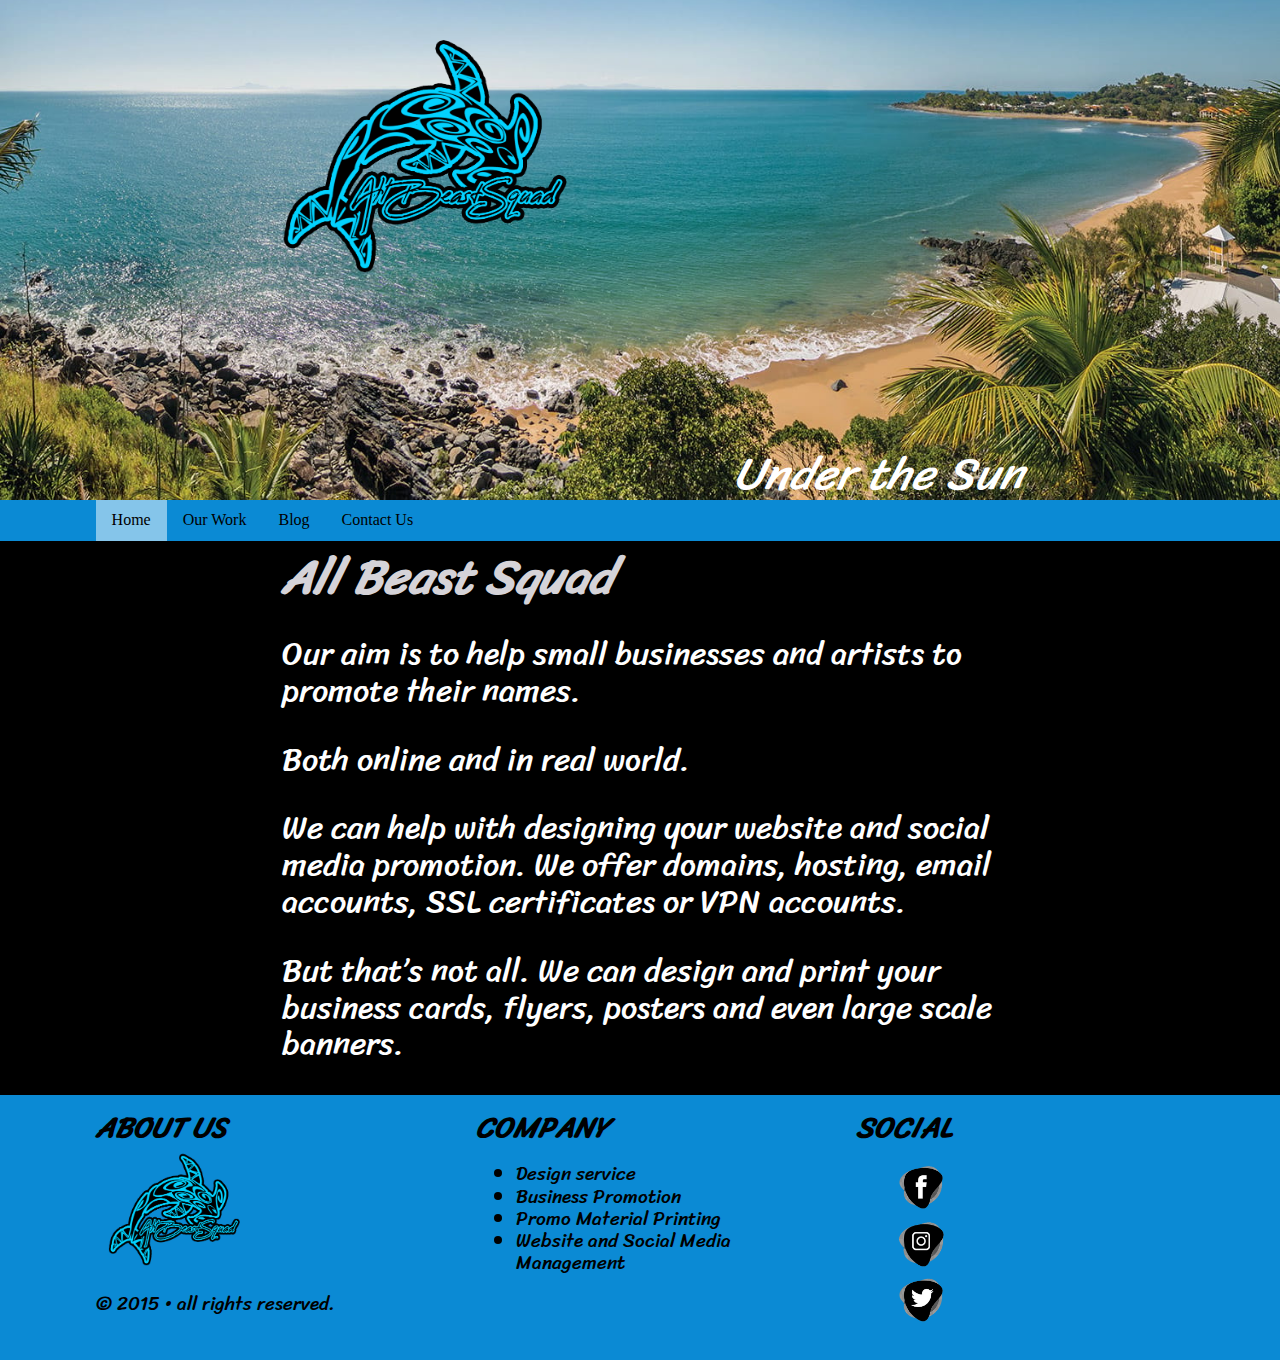
==== index.html @ 117ceddc "initial website files" ====
<!DOCTYPE html>
<html lang="en">
<head>
    <!-- Required meta tags -->
    <meta charset="UTF-8">
    <meta http-equiv="X-UA-Compatible" content="IE=edge">
    <meta name="viewport" content="width=device-width, initial-scale=1.0">
    <meta name="description" content="Business Promotion Under the Sun">
    <meta name="keywords" content="website, advertising, promotion, small business">
    <meta name="author" content="All Beast Squad"> 
    <title>Home | All Beast Squad</title>
    <link rel="icon" type="image/png" href="img/fav.png" />
    <link rel="stylesheet" href="css/styles.css">
    <link rel="preconnect" href="https://fonts.googleapis.com">
    <link rel="preconnect" href="https://fonts.gstatic.com" crossorigin>
    <link href="https://fonts.googleapis.com/css2?family=Permanent+Marker&family=Sriracha&display=swap" rel="stylesheet">
</head>
<body>
    <header>
        <div class="header-img">
            <div class="logo">
                <a href="/"><img src="img/Logo.png" alt="AllBeastSquad" height="250px" width="350px"></a>
            </div>
            <div>
                <h1>Under the Sun</h1>
            </div>
        </div>
    </header>

    <nav class="clearfix">
        <div class="row limited">
        <button id="hamburgerBtn">&#9776;</button>
        <ul id="primaryNav">
            <li class="active"><a href="index.html">Home</a></li>
            <li><a href="ourWork.html">Our Work</a></li>
			<li><a href="https://allbeastsquad.wordpress.com/">Blog</a></li>
            <li><a href="conatct.html">Contact Us</a></li>
        </ul>
            </div> <!-- end row -->
    </nav>

    <main>
        <div>
            <h1>All Beast Squad</h1>
            <p>Our aim is to help small businesses and artists to promote their names.</p>
            <p>Both online and in real world.</p>
            <p>We can help with designing your website and social media promotion. We offer domains, hosting, email accounts, SSL certificates or VPN accounts.</p>
            <p>But that’s not all. We can design and print your business cards, flyers, posters and even large scale banners.</p>
        </div>
    </main>

    <footer class="clearfix">
        <div class="row limited">
            <section class="column small-12 medium-6 large-4">
                <h2>About Us</h2>
                <img src="img/Logo.png" alt="AllBeastSquad" height="120px">
                <p>&copy; 2015 &bull; all rights reserved.</p>
            </section>
            <section class="column small-12 medium-6 large-4">
                <h2>Company</h2>
                <ul>
                    <li>Design service</li>
                    <li>Business Promotion</li> 
                    <li>Promo Material Printing</li>
                    <li>Website and Social Media Management</li>
                </ul>
            </section>
            <section class="column small-12 medium-6 large-4">
                <h2>Social</h2>
                <ul class="social">
                    <li><a href="https://www.facebook.com/AllBeastSquad/"><img src="/img/fb.png" alt="Facebook" height="50px" /></a></li>
                    <li><a href="https://www.instagram.com/allbeastsquad/"><img src="/img/ig.png" alt="instagram" height="50px" /></a></li> 
                    <li><a href="https://twitter.com/AllBeastSquad"><img src="/img/tw.png" alt="twitter" height="50px" /></a></li>
                </ul>
            </section>
            
</div> <!-- end row -->
    </footer>
    <script src="js/menuToggle.js"></script> 
</body>
</html>
---- css/styles.css ----
/*! normalize.css v8.0.1 | MIT License | github.com/necolas/normalize.css */
/* Document
   ========================================================================== */
/**
 * 1. Correct the line height in all browsers.
 * 2. Prevent adjustments of font size after orientation changes in iOS.
 */
html {
  line-height: 1.15;
  /* 1 */
  -webkit-text-size-adjust: 100%;
  /* 2 */ }

/* Sections
   ========================================================================== */
/**
 * Remove the margin in all browsers.
 */
body {
  margin: 0; }

/**
 * Render the `main` element consistently in IE.
 */
main {
  display: block; }

/**
 * Correct the font size and margin on `h1` elements within `section` and
 * `article` contexts in Chrome, Firefox, and Safari.
 */
h1 {
  font-size: 2em;
  margin: 0.67em 0; }

/* Grouping content
   ========================================================================== */
/**
 * 1. Add the correct box sizing in Firefox.
 * 2. Show the overflow in Edge and IE.
 */
hr {
  box-sizing: content-box;
  /* 1 */
  height: 0;
  /* 1 */
  overflow: visible;
  /* 2 */ }

/**
 * 1. Correct the inheritance and scaling of font size in all browsers.
 * 2. Correct the odd `em` font sizing in all browsers.
 */
pre {
  font-family: monospace, monospace;
  /* 1 */
  font-size: 1em;
  /* 2 */ }

/* Text-level semantics
   ========================================================================== */
/**
 * Remove the gray background on active links in IE 10.
 */
a {
  background-color: transparent; }

/**
 * 1. Remove the bottom border in Chrome 57-
 * 2. Add the correct text decoration in Chrome, Edge, IE, Opera, and Safari.
 */
abbr[title] {
  border-bottom: none;
  /* 1 */
  text-decoration: underline;
  /* 2 */
  text-decoration: underline dotted;
  /* 2 */ }

/**
 * Add the correct font weight in Chrome, Edge, and Safari.
 */
b,
strong {
  font-weight: bolder; }

/**
 * 1. Correct the inheritance and scaling of font size in all browsers.
 * 2. Correct the odd `em` font sizing in all browsers.
 */
code,
kbd,
samp {
  font-family: monospace, monospace;
  /* 1 */
  font-size: 1em;
  /* 2 */ }

/**
 * Add the correct font size in all browsers.
 */
small {
  font-size: 80%; }

/**
 * Prevent `sub` and `sup` elements from affecting the line height in
 * all browsers.
 */
sub,
sup {
  font-size: 75%;
  line-height: 0;
  position: relative;
  vertical-align: baseline; }

sub {
  bottom: -0.25em; }

sup {
  top: -0.5em; }

/* Embedded content
   ========================================================================== */
/**
 * Remove the border on images inside links in IE 10.
 */
img {
  border-style: none; }

/* Forms
   ========================================================================== */
/**
 * 1. Change the font styles in all browsers.
 * 2. Remove the margin in Firefox and Safari.
 */
button,
input,
optgroup,
select,
textarea {
  font-family: inherit;
  /* 1 */
  font-size: 100%;
  /* 1 */
  line-height: 1.15;
  /* 1 */
  margin: 0;
  /* 2 */ }

/**
 * Show the overflow in IE.
 * 1. Show the overflow in Edge.
 */
button,
input {
  /* 1 */
  overflow: visible; }

/**
 * Remove the inheritance of text transform in Edge, Firefox, and IE.
 * 1. Remove the inheritance of text transform in Firefox.
 */
button,
select {
  /* 1 */
  text-transform: none; }

/**
 * Correct the inability to style clickable types in iOS and Safari.
 */
button,
[type="button"],
[type="reset"],
[type="submit"] {
  -webkit-appearance: button; }

/**
 * Remove the inner border and padding in Firefox.
 */
button::-moz-focus-inner,
[type="button"]::-moz-focus-inner,
[type="reset"]::-moz-focus-inner,
[type="submit"]::-moz-focus-inner {
  border-style: none;
  padding: 0; }

/**
 * Restore the focus styles unset by the previous rule.
 */
button:-moz-focusring,
[type="button"]:-moz-focusring,
[type="reset"]:-moz-focusring,
[type="submit"]:-moz-focusring {
  outline: 1px dotted ButtonText; }

/**
 * Correct the padding in Firefox.
 */
fieldset {
  padding: 0.35em 0.75em 0.625em; }

/**
 * 1. Correct the text wrapping in Edge and IE.
 * 2. Correct the color inheritance from `fieldset` elements in IE.
 * 3. Remove the padding so developers are not caught out when they zero out
 *    `fieldset` elements in all browsers.
 */
legend {
  box-sizing: border-box;
  /* 1 */
  color: inherit;
  /* 2 */
  display: table;
  /* 1 */
  max-width: 100%;
  /* 1 */
  padding: 0;
  /* 3 */
  white-space: normal;
  /* 1 */ }

/**
 * Add the correct vertical alignment in Chrome, Firefox, and Opera.
 */
progress {
  vertical-align: baseline; }

/**
 * Remove the default vertical scrollbar in IE 10+.
 */
textarea {
  overflow: auto; }

/**
 * 1. Add the correct box sizing in IE 10.
 * 2. Remove the padding in IE 10.
 */
[type="checkbox"],
[type="radio"] {
  box-sizing: border-box;
  /* 1 */
  padding: 0;
  /* 2 */ }

/**
 * Correct the cursor style of increment and decrement buttons in Chrome.
 */
[type="number"]::-webkit-inner-spin-button,
[type="number"]::-webkit-outer-spin-button {
  height: auto; }

/**
 * 1. Correct the odd appearance in Chrome and Safari.
 * 2. Correct the outline style in Safari.
 */
[type="search"] {
  -webkit-appearance: textfield;
  /* 1 */
  outline-offset: -2px;
  /* 2 */ }

/**
 * Remove the inner padding in Chrome and Safari on macOS.
 */
[type="search"]::-webkit-search-decoration {
  -webkit-appearance: none; }

/**
 * 1. Correct the inability to style clickable types in iOS and Safari.
 * 2. Change font properties to `inherit` in Safari.
 */
::-webkit-file-upload-button {
  -webkit-appearance: button;
  /* 1 */
  font: inherit;
  /* 2 */ }

/* Interactive
   ========================================================================== */
/*
 * Add the correct display in Edge, IE 10+, and Firefox.
 */
details {
  display: block; }

/*
 * Add the correct display in all browsers.
 */
summary {
  display: list-item; }

/* Misc
   ========================================================================== */
/**
 * Add the correct display in IE 10+.
 */
template {
  display: none; }

/**
 * Add the correct display in IE 10.
 */
[hidden] {
  display: none; }

html {
  -webkit-text-size-adjust: 100%;
  -ms-text-size-adjust: 100%; }

* {
  -moz-box-sizing: border-box;
  -webkit-box-sizing: border-box;
  box-sizing: border-box; }

body {
  font-family: 'Permanent Marker', cursive;
  font-family: 'Sriracha', cursive;
  font-size: 16px;
  font-weight: 300;
  background-color: #000000; }

/* GRID */
.row {
  clear: both; }

.limited {
  max-width: 1140px;
  margin: auto; }

.column {
  float: left;
  padding: 0 2vw;
  margin: 0 0 .75rem 0; }

.small-12 {
  width: 100%; }

.small-6 {
  width: 50%; }

/* header rules */
header {
  background-color: #0b8ad4; }

/*header img {
    height: auto;
    max-width: 100%;
    vertical-align: middle;
    float: left; 
    height: 85px;
    padding-right: 10px; 
}*/
.header-img {
  background-image: url("../img/header4.jpg");
  background-position: bottom;
  background-repeat: no-repeat;
  position: relative;
  background-size: cover;
  height: 300px;
  padding-left: 5%; }

header div {
  text-align: center; }

header h1, header h2 {
  margin: 0;
  color: #fff;
  font-weight: 300;
  font-style: italic;
  text-align: right;
  position: absolute;
  bottom: 0;
  right: 2%; }

header h1 {
  padding: .5rem 0 0 0;
  font-size: 1.95rem; }

header h2 {
  padding: .2rem 0 0 0;
  font-size: 1.05rem; }

.logo {
  object-fit: contain;
  position: absolute;
  top: 30px; }

/* navigation rules */
button#hamburgerBtn {
  background: none;
  border: none;
  color: black;
  font-size: 2.4rem;
  cursor: pointer;
  padding: 0 30px 0 2vw;
  float: right; }

nav {
  background-color: #0b8ad4;
  font-family: 'Permanent Marker', cursive; }

nav ul {
  margin: 0;
  padding: 0; }

nav li {
  list-style-type: none; }

nav a {
  display: block;
  padding: .8rem 0;
  color: black;
  text-align: center;
  text-decoration: none; }

nav li.active {
  background-color: rgba(255, 255, 255, 0.5); }

nav a:hover {
  background-color: rgba(0, 0, 0, 0.2); }

nav ul.open {
  display: block; }

nav ul {
  display: none; }

main img {
  width: 100%;
  height: auto; }

main {
  padding: 50px; }
  main h1, main h3 {
    color: #d5d3d8;
    font-style: italic;
    margin: .5rem 0 .1rem 0; }
  main h1 {
    font-size: 3rem; }
  main h3 {
    font-size: 1.2rem; }
  main p {
    font-size: 2rem;
    color: #ffffff; }

.labeled {
  position: relative; }

.labeled h6, .labeled p {
  position: absolute;
  background-color: rgba(255, 255, 255, 0.7);
  margin: 0;
  width: 100%;
  padding: .3rem 1rem; }

.labeled h6 {
  top: 0;
  font-size: 2rem;
  font-weight: 300; }

.labeled p {
  bottom: 0;
  font-weight: 700;
  color: #b00; }

footer {
  background-color: #0b8ad4;
  font-size: 1.2rem; }

footer h2 {
  font-style: italic;
  text-transform: uppercase;
  margin: 1rem 0 .3rem 0; }

.social {
  list-style-type: none;
  margin-right: 0;
  padding-right: 0; }

.clearfix:after {
  content: "";
  display: table;
  clear: both; }

@media only screen and (min-width: 768px) {
  header h1 {
    font-size: 2.85rem; }

  header h2 {
    font-size: 1.5rem; }

  .medium-6 {
    width: 50%; }

  .medium-4 {
    width: 33.3333%; }

  nav button {
    display: none; }

  nav ul {
    display: block; }

  nav li {
    width: 25%;
    float: left; }

  header h1, header h2 {
    bottom: 0px;
    right: 5%; }

  .header-img {
    height: 500px;
    padding-left: 10%; } }
/* end of media query */
@media only screen and (min-width: 1140px) {
  .large-3 {
    width: 25%; }

  .large-4 {
    width: 33.3333%; }

  nav ul {
    margin-left: 2vw; }

  nav li {
    width: auto; }

  nav a {
    padding: .7rem 1rem; }

  header h1, header h2 {
    bottom: 0px;
    right: 20%; }

  main {
    margin: 0 20% 0 20%;
    padding: 0 2% 0 2%; }

  .header-img {
    height: 500px;
    padding-left: 20%; } }
/* end of media query */
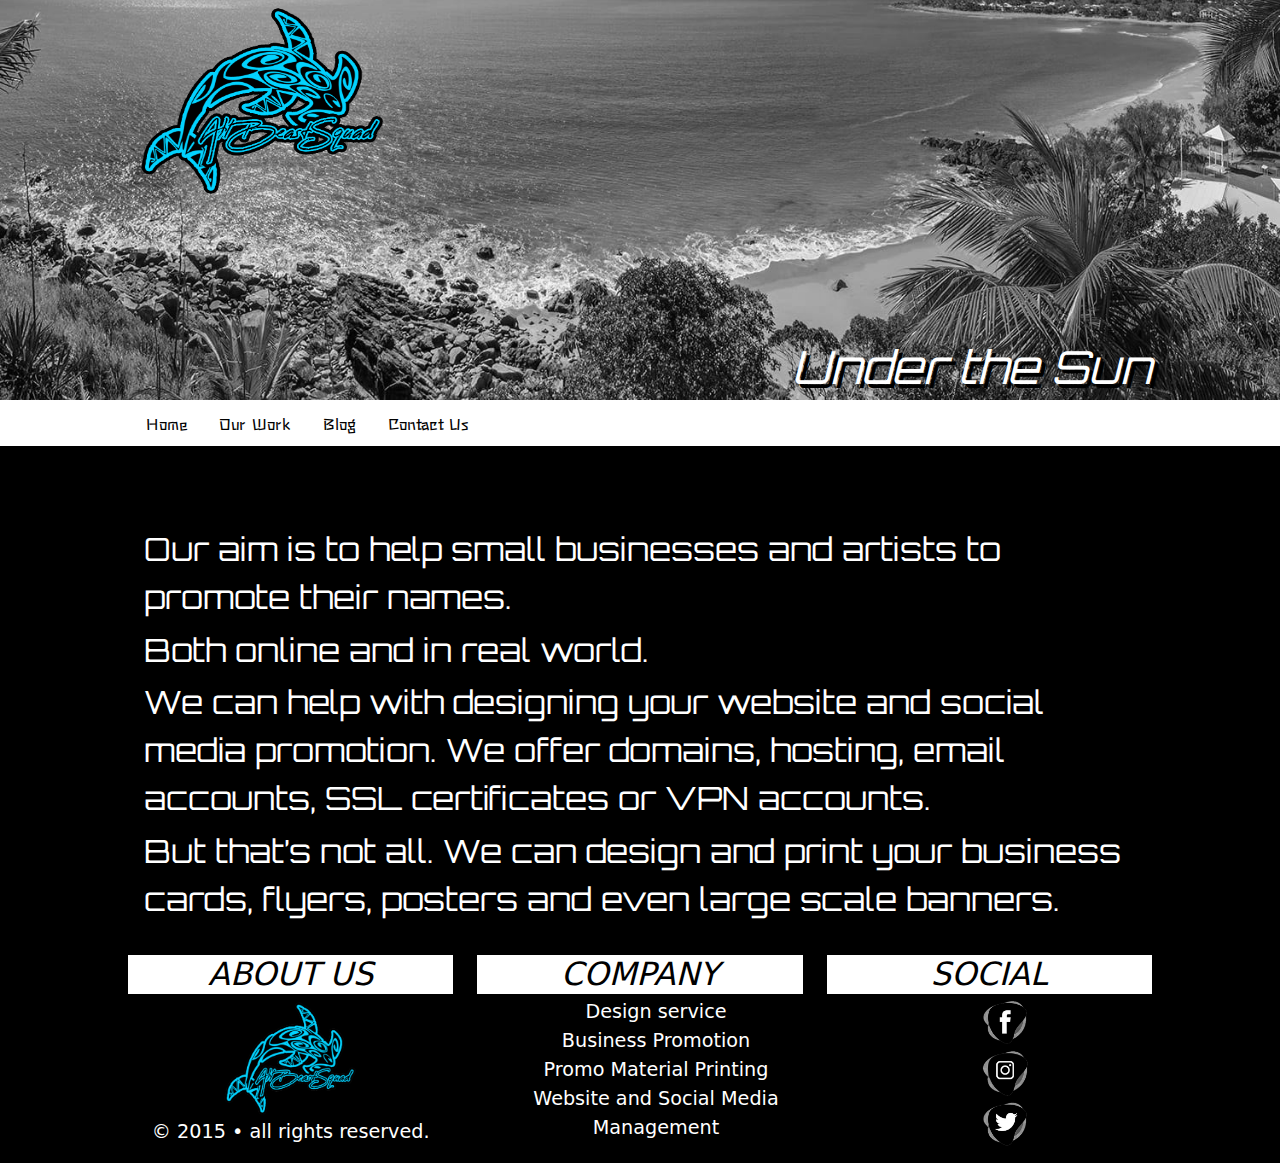
==== commit 8b6596f4: "new version of the website" ====
--- a/index.html
+++ b/index.html
@@ -1,42 +1,48 @@
 <!DOCTYPE html>
 <html lang="en">
+
 <head>
     <!-- Required meta tags -->
     <meta charset="UTF-8">
     <meta http-equiv="X-UA-Compatible" content="IE=edge">
     <meta name="viewport" content="width=device-width, initial-scale=1.0">
     <meta name="description" content="Business Promotion Under the Sun">
-    <meta name="keywords" content="website, advertising, promotion, small business">
-    <meta name="author" content="All Beast Squad"> 
+    <meta name="keywords" content="............">
+    <meta name="author" content="All Beast Squad">
     <title>Home | All Beast Squad</title>
     <link rel="icon" type="image/png" href="img/fav.png" />
     <link rel="stylesheet" href="css/styles.css">
+    <link rel="stylesheet" href="css/bootstrap.css">
     <link rel="preconnect" href="https://fonts.googleapis.com">
     <link rel="preconnect" href="https://fonts.gstatic.com" crossorigin>
-    <link href="https://fonts.googleapis.com/css2?family=Permanent+Marker&family=Sriracha&display=swap" rel="stylesheet">
+    <link
+        href="https://fonts.googleapis.com/css2?family=Bangers&family=Orbitron&family=Permanent+Marker&family=Stick&display=swap"
+        rel="stylesheet">
 </head>
+
 <body>
     <header>
-        <div class="header-img">
-            <div class="logo">
-                <a href="/"><img src="img/Logo.png" alt="AllBeastSquad" height="250px" width="350px"></a>
+        <div class="header-img container-fluid">
+            <div class="row">
+                <a href="/"><img src="img/Logo.png" alt="AllBeastSquad" class="logo" /></a>
             </div>
             <div>
-                <h1>Under the Sun</h1>
+                <h1 class="sun">Under the Sun</h1>
             </div>
         </div>
     </header>
 
+    <!-- NAVIGATION BAR-->
     <nav class="clearfix">
         <div class="row limited">
-        <button id="hamburgerBtn">&#9776;</button>
-        <ul id="primaryNav">
-            <li class="active"><a href="index.html">Home</a></li>
-            <li><a href="ourWork.html">Our Work</a></li>
-			<li><a href="https://allbeastsquad.wordpress.com/">Blog</a></li>
-            <li><a href="conatct.html">Contact Us</a></li>
-        </ul>
-            </div> <!-- end row -->
+            <button id="hamburgerBtn">&#9776;</button>
+            <ul id="primaryNav">
+                <li class="active"><a href="index.html">Home</a></li>
+                <li><a href="ourWork.html">Our Work</a></li>
+                <li><a href="https://allbeastsquad.wordpress.com/">Blog</a></li>
+                <li><a href="contact.html">Contact Us</a></li>
+            </ul>
+        </div> <!-- end row -->
     </nav>
 
     <main>
@@ -44,38 +50,46 @@
             <h1>All Beast Squad</h1>
             <p>Our aim is to help small businesses and artists to promote their names.</p>
             <p>Both online and in real world.</p>
-            <p>We can help with designing your website and social media promotion. We offer domains, hosting, email accounts, SSL certificates or VPN accounts.</p>
-            <p>But that’s not all. We can design and print your business cards, flyers, posters and even large scale banners.</p>
+            <p>We can help with designing your website and social media promotion. We offer domains, hosting, email
+                accounts, SSL certificates or VPN accounts.</p>
+            <p>But that’s not all. We can design and print your business cards, flyers, posters and even large scale
+                banners.</p>
         </div>
     </main>
 
+    <!-- FOOTER -->
     <footer class="clearfix">
         <div class="row limited">
-            <section class="column small-12 medium-6 large-4">
+            <section class="col-sm-12 col-md-6 col-lg-4">
                 <h2>About Us</h2>
-                <img src="img/Logo.png" alt="AllBeastSquad" height="120px">
+                <img src="img/Logo.png" alt="AllBeastSquad" height="120px" class="zoom">
                 <p>&copy; 2015 &bull; all rights reserved.</p>
             </section>
-            <section class="column small-12 medium-6 large-4">
+            <section class="col-sm-12 col-md-6 col-lg-4">
                 <h2>Company</h2>
-                <ul>
+                <ul class="company">
                     <li>Design service</li>
-                    <li>Business Promotion</li> 
+                    <li>Business Promotion</li>
                     <li>Promo Material Printing</li>
                     <li>Website and Social Media Management</li>
                 </ul>
             </section>
-            <section class="column small-12 medium-6 large-4">
+            <section class="col-sm-12 col-md-6 col-lg-4 mx-auto">
                 <h2>Social</h2>
                 <ul class="social">
-                    <li><a href="https://www.facebook.com/AllBeastSquad/"><img src="/img/fb.png" alt="Facebook" height="50px" /></a></li>
-                    <li><a href="https://www.instagram.com/allbeastsquad/"><img src="/img/ig.png" alt="instagram" height="50px" /></a></li> 
-                    <li><a href="https://twitter.com/AllBeastSquad"><img src="/img/tw.png" alt="twitter" height="50px" /></a></li>
+                    <li><a href="https://www.facebook.com/AllBeastSquad/"><img src="/img/fb.png" alt="Facebook"
+                                height="50px" /></a></li>
+                    <li><a href="https://www.instagram.com/allbeastsquad/"><img src="/img/ig.png" alt="instagram"
+                                height="50px" /></a></li>
+                    <li><a href="https://twitter.com/AllBeastSquad"><img src="/img/tw.png" alt="twitter"
+                                height="50px" /></a></li>
                 </ul>
             </section>
-            
-</div> <!-- end row -->
+
+        </div> <!-- end row -->
     </footer>
-    <script src="js/menuToggle.js"></script> 
+    <script src="js/menuToggle.js"></script>
+    <script src="js/bootstrap.js"></script>
 </body>
+
 </html>--- a/css/styles.css
+++ b/css/styles.css
@@ -313,56 +313,33 @@
   box-sizing: border-box; }
 
 body {
+  font-family: 'Bangers', cursive;
+  font-family: 'Orbitron', sans-serif;
   font-family: 'Permanent Marker', cursive;
-  font-family: 'Sriracha', cursive;
+  font-family: 'Stick', sans-serif;
   font-size: 16px;
   font-weight: 300;
-  background-color: #000000; }
-
-/* GRID */
-.row {
-  clear: both; }
-
-.limited {
-  max-width: 1140px;
-  margin: auto; }
-
-.column {
-  float: left;
-  padding: 0 2vw;
-  margin: 0 0 .75rem 0; }
-
-.small-12 {
-  width: 100%; }
-
-.small-6 {
-  width: 50%; }
-
-/* header rules */
-header {
-  background-color: #0b8ad4; }
-
-/*header img {
-    height: auto;
-    max-width: 100%;
-    vertical-align: middle;
-    float: left; 
-    height: 85px;
-    padding-right: 10px; 
-}*/
+  background-color: #000000 !important; }
+
+/***** HEADER RULES *****/
 .header-img {
-  background-image: url("../img/header4.jpg");
+  background-image: url("../img/header4BW.jpg");
   background-position: bottom;
   background-repeat: no-repeat;
   position: relative;
   background-size: cover;
-  height: 300px;
-  padding-left: 5%; }
-
-header div {
-  text-align: center; }
-
-header h1, header h2 {
+  height: 250px; }
+
+.logo {
+  height: 125px;
+  width: 175px;
+  margin: 0 5%; }
+
+.sun {
+  text-shadow: 4px 4px #000000; }
+
+header h1,
+header h2 {
   margin: 0;
   color: #fff;
   font-weight: 300;
@@ -370,22 +347,10 @@
   text-align: right;
   position: absolute;
   bottom: 0;
-  right: 2%; }
-
-header h1 {
-  padding: .5rem 0 0 0;
-  font-size: 1.95rem; }
-
-header h2 {
-  padding: .2rem 0 0 0;
-  font-size: 1.05rem; }
-
-.logo {
-  object-fit: contain;
-  position: absolute;
-  top: 30px; }
-
-/* navigation rules */
+  right: 5%;
+  font-family: 'Orbitron', sans-serif; }
+
+/***** NAVIGATION *****/
 button#hamburgerBtn {
   background: none;
   border: none;
@@ -396,8 +361,8 @@
   float: right; }
 
 nav {
-  background-color: #0b8ad4;
-  font-family: 'Permanent Marker', cursive; }
+  background-color: #ffffff;
+  font-family: 'Stick', cursive; }
 
 nav ul {
   margin: 0;
@@ -425,14 +390,12 @@
 nav ul {
   display: none; }
 
-main img {
-  width: 100%;
-  height: auto; }
-
+/***** MAIN SECTION *****/
 main {
-  padding: 50px; }
-  main h1, main h3 {
-    color: #d5d3d8;
+  padding: 30px; }
+  main h1,
+  main h3 {
+    color: #000000;
     font-style: italic;
     margin: .5rem 0 .1rem 0; }
   main h1 {
@@ -441,60 +404,39 @@
     font-size: 1.2rem; }
   main p {
     font-size: 2rem;
-    color: #ffffff; }
-
-.labeled {
-  position: relative; }
-
-.labeled h6, .labeled p {
-  position: absolute;
-  background-color: rgba(255, 255, 255, 0.7);
-  margin: 0;
-  width: 100%;
-  padding: .3rem 1rem; }
-
-.labeled h6 {
-  top: 0;
-  font-size: 2rem;
-  font-weight: 300; }
-
-.labeled p {
-  bottom: 0;
-  font-weight: 700;
-  color: #b00; }
-
-footer {
-  background-color: #0b8ad4;
-  font-size: 1.2rem; }
-
+    margin: 0 0 .3rem 0;
+    color: #ffffff;
+    font-family: 'Orbitron', sans-serif; }
+
+/***** FOOTER *****/
 footer h2 {
   font-style: italic;
   text-transform: uppercase;
-  margin: 1rem 0 .3rem 0; }
+  margin: 1rem 0 .3rem 0;
+  background-color: #ffffff;
+  color: #000000; }
+
+footer {
+  font-size: 1.2rem;
+  text-align: center;
+  color: #ffffff;
+  margin: 0 5%; }
 
 .social {
-  list-style-type: none;
   margin-right: 0;
-  padding-right: 0; }
-
-.clearfix:after {
-  content: "";
-  display: table;
-  clear: both; }
+  padding-right: 0;
+  list-style-type: none; }
+
+.zoom {
+  transition: transform .2s; }
+
+.zoom:hover {
+  transform: scale(1.5); }
+
+.company {
+  list-style-type: none; }
 
 @media only screen and (min-width: 768px) {
-  header h1 {
-    font-size: 2.85rem; }
-
-  header h2 {
-    font-size: 1.5rem; }
-
-  .medium-6 {
-    width: 50%; }
-
-  .medium-4 {
-    width: 33.3333%; }
-
   nav button {
     display: none; }
 
@@ -505,23 +447,38 @@
     width: 25%;
     float: left; }
 
-  header h1, header h2 {
+  header h1,
+  header h2 {
     bottom: 0px;
     right: 5%; }
 
   .header-img {
-    height: 500px;
-    padding-left: 10%; } }
+    height: 400px; }
+
+  .logo {
+    height: 200px;
+    width: 250px;
+    margin: 0 5%; }
+
+  header h1 {
+    font-size: 2.85rem; }
+
+  header h2 {
+    font-size: 1.5rem; }
+
+  /***** FOOTER *****/
+  .social {
+    margin: auto; }
+
+  footer {
+    margin: 0; } }
 /* end of media query */
 @media only screen and (min-width: 1140px) {
-  .large-3 {
-    width: 25%; }
-
-  .large-4 {
-    width: 33.3333%; }
+  .logo {
+    margin-left: 10%; }
 
   nav ul {
-    margin-left: 2vw; }
+    margin-left: 10%; }
 
   nav li {
     width: auto; }
@@ -529,15 +486,19 @@
   nav a {
     padding: .7rem 1rem; }
 
-  header h1, header h2 {
-    bottom: 0px;
-    right: 20%; }
+  header h1,
+  header h2 {
+    bottom: 5px;
+    right: 10%; }
 
   main {
-    margin: 0 20% 0 20%;
-    padding: 0 2% 0 2%; }
-
-  .header-img {
-    height: 500px;
-    padding-left: 20%; } }
+    margin: 0 10% 0 10%;
+    padding: .7rem 1rem; }
+
+  /***** FOOTER *****/
+  footer {
+    margin: 0 5%;
+    padding: 0 5% 0 5%; } }
 /* end of media query */
+
+/*# sourceMappingURL=styles.css.map */
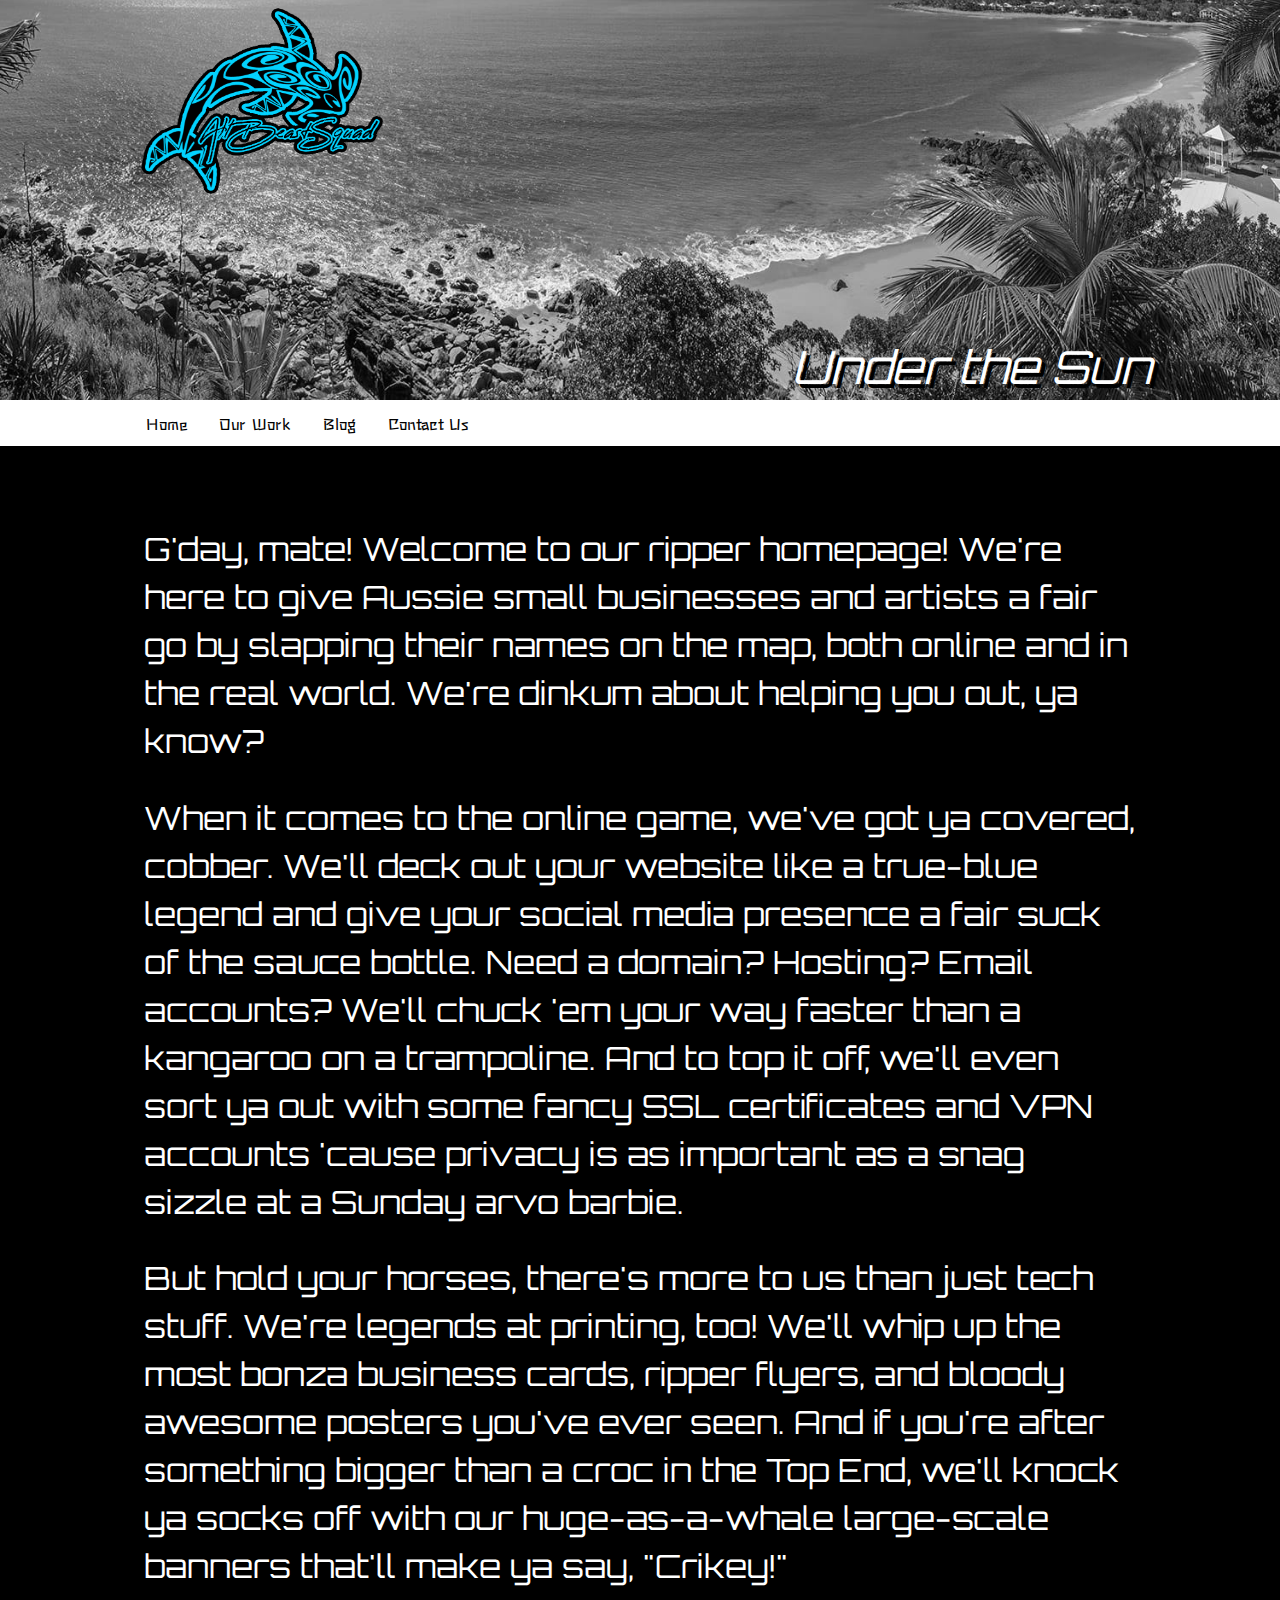
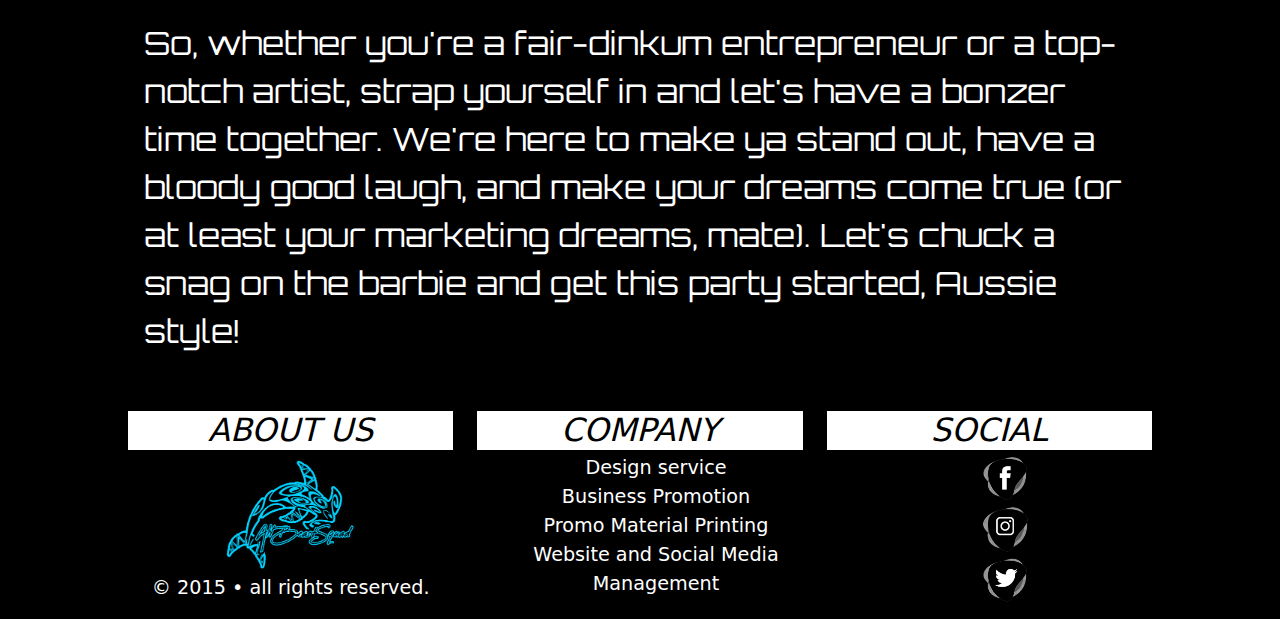
==== commit 64a0c505: "changes to font" ====
--- a/index.html
+++ b/index.html
@@ -1,95 +1,139 @@
 <!DOCTYPE html>
 <html lang="en">
-
-<head>
+  <head>
     <!-- Required meta tags -->
-    <meta charset="UTF-8">
-    <meta http-equiv="X-UA-Compatible" content="IE=edge">
-    <meta name="viewport" content="width=device-width, initial-scale=1.0">
-    <meta name="description" content="Business Promotion Under the Sun">
-    <meta name="keywords" content="............">
-    <meta name="author" content="All Beast Squad">
+    <meta charset="UTF-8" />
+    <meta http-equiv="X-UA-Compatible" content="IE=edge" />
+    <meta name="viewport" content="width=device-width, initial-scale=1.0" />
+    <meta name="description" content="Business Promotion Under the Sun" />
+    <meta name="keywords" content="............" />
+    <meta name="author" content="All Beast Squad" />
     <title>Home | All Beast Squad</title>
     <link rel="icon" type="image/png" href="img/fav.png" />
-    <link rel="stylesheet" href="css/styles.css">
-    <link rel="stylesheet" href="css/bootstrap.css">
-    <link rel="preconnect" href="https://fonts.googleapis.com">
-    <link rel="preconnect" href="https://fonts.gstatic.com" crossorigin>
+    <link rel="stylesheet" href="css/styles.css" />
+    <link rel="stylesheet" href="css/bootstrap.css" />
+    <link rel="preconnect" href="https://fonts.googleapis.com" />
+    <link rel="preconnect" href="https://fonts.gstatic.com" crossorigin />
     <link
-        href="https://fonts.googleapis.com/css2?family=Bangers&family=Orbitron&family=Permanent+Marker&family=Stick&display=swap"
-        rel="stylesheet">
-</head>
+      href="https://fonts.googleapis.com/css2?family=Bangers&family=Orbitron&family=Permanent+Marker&family=Stick&display=swap"
+      rel="stylesheet"
+    />
+  </head>
 
-<body>
+  <body>
     <header>
-        <div class="header-img container-fluid">
-            <div class="row">
-                <a href="/"><img src="img/Logo.png" alt="AllBeastSquad" class="logo" /></a>
-            </div>
-            <div>
-                <h1 class="sun">Under the Sun</h1>
-            </div>
+      <div class="header-img container-fluid">
+        <div class="row">
+          <a href="/"
+            ><img src="img/Logo.png" alt="AllBeastSquad" class="logo"
+          /></a>
         </div>
+        <div>
+          <h1 class="sun">Under the Sun</h1>
+        </div>
+      </div>
     </header>
 
     <!-- NAVIGATION BAR-->
     <nav class="clearfix">
-        <div class="row limited">
-            <button id="hamburgerBtn">&#9776;</button>
-            <ul id="primaryNav">
-                <li class="active"><a href="index.html">Home</a></li>
-                <li><a href="ourWork.html">Our Work</a></li>
-                <li><a href="https://allbeastsquad.wordpress.com/">Blog</a></li>
-                <li><a href="contact.html">Contact Us</a></li>
-            </ul>
-        </div> <!-- end row -->
+      <div class="row limited">
+        <button id="hamburgerBtn">&#9776;</button>
+        <ul id="primaryNav">
+          <li class="active"><a href="index.html">Home</a></li>
+          <li><a href="ourWork.html">Our Work</a></li>
+          <li><a href="https://allbeastsquad.wordpress.com/">Blog</a></li>
+          <li><a href="contact.html">Contact Us</a></li>
+        </ul>
+      </div>
+      <!-- end row -->
     </nav>
 
     <main>
-        <div>
-            <h1>All Beast Squad</h1>
-            <p>Our aim is to help small businesses and artists to promote their names.</p>
-            <p>Both online and in real world.</p>
-            <p>We can help with designing your website and social media promotion. We offer domains, hosting, email
-                accounts, SSL certificates or VPN accounts.</p>
-            <p>But that’s not all. We can design and print your business cards, flyers, posters and even large scale
-                banners.</p>
-        </div>
+      <div>
+        <h1>All Beast Squad</h1>
+        <p>
+          G'day, mate! Welcome to our ripper homepage! We're here to give Aussie
+          small businesses and artists a fair go by slapping their names on the
+          map, both online and in the real world. We're dinkum about helping you
+          out, ya know?
+        </p>
+        <br />
+        <p>
+          When it comes to the online game, we've got ya covered, cobber. We'll
+          deck out your website like a true-blue legend and give your social
+          media presence a fair suck of the sauce bottle. Need a domain?
+          Hosting? Email accounts? We'll chuck 'em your way faster than a
+          kangaroo on a trampoline. And to top it off, we'll even sort ya out
+          with some fancy SSL certificates and VPN accounts 'cause privacy is as
+          important as a snag sizzle at a Sunday arvo barbie.
+        </p>
+        <br />
+        <p>
+          But hold your horses, there's more to us than just tech stuff. We're
+          legends at printing, too! We'll whip up the most bonza business cards,
+          ripper flyers, and bloody awesome posters you've ever seen. And if
+          you're after something bigger than a croc in the Top End, we'll knock
+          ya socks off with our huge-as-a-whale large-scale banners that'll make
+          ya say, "Crikey!"
+        </p>
+        <br />
+        <p>
+          So, whether you're a fair-dinkum entrepreneur or a top-notch artist,
+          strap yourself in and let's have a bonzer time together. We're here to
+          make ya stand out, have a bloody good laugh, and make your dreams come
+          true (or at least your marketing dreams, mate). Let's chuck a snag on
+          the barbie and get this party started, Aussie style!
+        </p>
+        <br />
+      </div>
     </main>
 
     <!-- FOOTER -->
     <footer class="clearfix">
-        <div class="row limited">
-            <section class="col-sm-12 col-md-6 col-lg-4">
-                <h2>About Us</h2>
-                <img src="img/Logo.png" alt="AllBeastSquad" height="120px" class="zoom">
-                <p>&copy; 2015 &bull; all rights reserved.</p>
-            </section>
-            <section class="col-sm-12 col-md-6 col-lg-4">
-                <h2>Company</h2>
-                <ul class="company">
-                    <li>Design service</li>
-                    <li>Business Promotion</li>
-                    <li>Promo Material Printing</li>
-                    <li>Website and Social Media Management</li>
-                </ul>
-            </section>
-            <section class="col-sm-12 col-md-6 col-lg-4 mx-auto">
-                <h2>Social</h2>
-                <ul class="social">
-                    <li><a href="https://www.facebook.com/AllBeastSquad/"><img src="/img/fb.png" alt="Facebook"
-                                height="50px" /></a></li>
-                    <li><a href="https://www.instagram.com/allbeastsquad/"><img src="/img/ig.png" alt="instagram"
-                                height="50px" /></a></li>
-                    <li><a href="https://twitter.com/AllBeastSquad"><img src="/img/tw.png" alt="twitter"
-                                height="50px" /></a></li>
-                </ul>
-            </section>
-
-        </div> <!-- end row -->
+      <div class="row limited">
+        <section class="col-sm-12 col-md-6 col-lg-4">
+          <h2>About Us</h2>
+          <img
+            src="img/Logo.png"
+            alt="AllBeastSquad"
+            height="120px"
+            class="zoom"
+          />
+          <p>&copy; 2015 &bull; all rights reserved.</p>
+        </section>
+        <section class="col-sm-12 col-md-6 col-lg-4">
+          <h2>Company</h2>
+          <ul class="company">
+            <li>Design service</li>
+            <li>Business Promotion</li>
+            <li>Promo Material Printing</li>
+            <li>Website and Social Media Management</li>
+          </ul>
+        </section>
+        <section class="col-sm-12 col-md-6 col-lg-4 mx-auto">
+          <h2>Social</h2>
+          <ul class="social">
+            <li>
+              <a href="https://www.facebook.com/AllBeastSquad/"
+                ><img src="/img/fb.png" alt="Facebook" height="50px"
+              /></a>
+            </li>
+            <li>
+              <a href="https://www.instagram.com/allbeastsquad/"
+                ><img src="/img/ig.png" alt="instagram" height="50px"
+              /></a>
+            </li>
+            <li>
+              <a href="https://twitter.com/AllBeastSquad"
+                ><img src="/img/tw.png" alt="twitter" height="50px"
+              /></a>
+            </li>
+          </ul>
+        </section>
+      </div>
+      <!-- end row -->
     </footer>
     <script src="js/menuToggle.js"></script>
     <script src="js/bootstrap.js"></script>
-</body>
-
-</html>+  </body>
+</html>
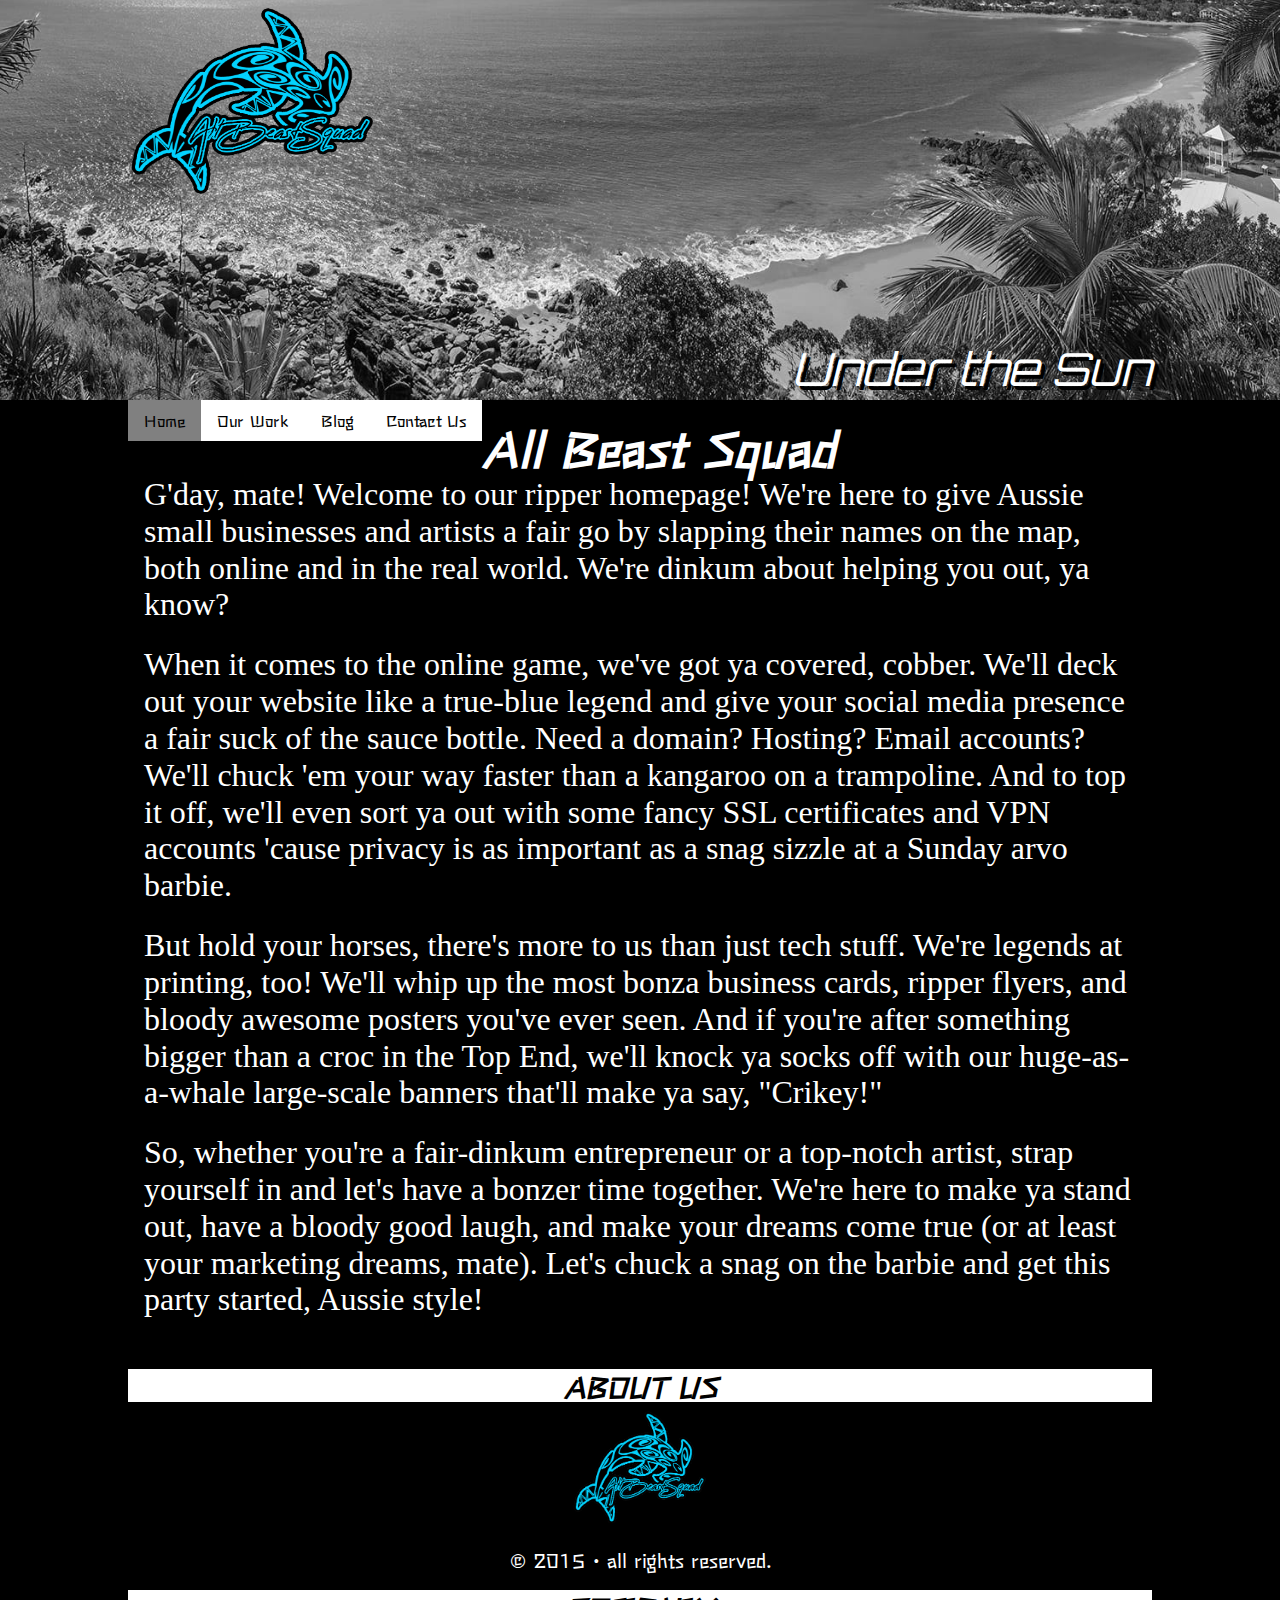
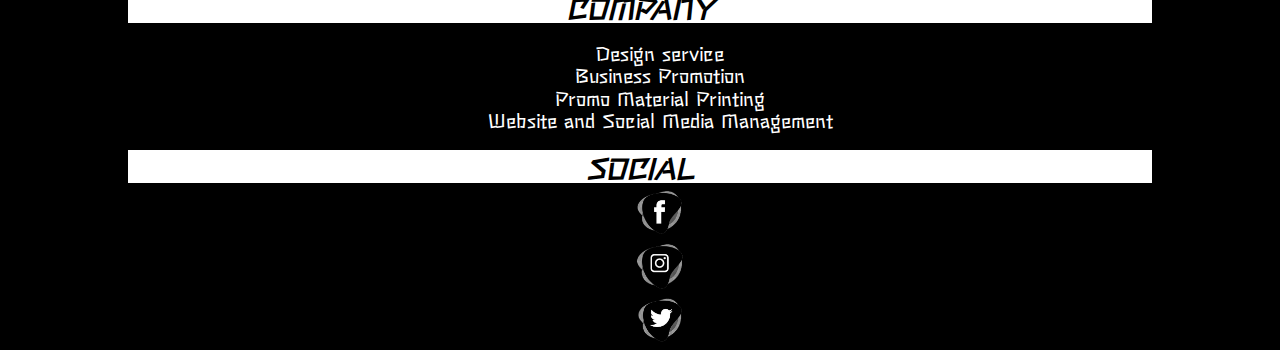
==== commit 5505674d: "contact form and start to gallery" ====
--- a/index.html
+++ b/index.html
@@ -11,7 +11,7 @@
     <title>Home | All Beast Squad</title>
     <link rel="icon" type="image/png" href="img/fav.png" />
     <link rel="stylesheet" href="css/styles.css" />
-    <link rel="stylesheet" href="css/bootstrap.css" />
+    <!-- <link rel="stylesheet" href="css/bootstrap.css" /> -->
     <link rel="preconnect" href="https://fonts.googleapis.com" />
     <link rel="preconnect" href="https://fonts.gstatic.com" crossorigin />
     <link
--- a/css/styles.css
+++ b/css/styles.css
@@ -305,7 +305,11 @@
 
 html {
   -webkit-text-size-adjust: 100%;
-  -ms-text-size-adjust: 100%; }
+  -ms-text-size-adjust: 100%;
+  width: 100%;
+  height: 100%;
+  margin: 0px;
+  overflow-x: hidden; }
 
 * {
   -moz-box-sizing: border-box;
@@ -313,13 +317,14 @@
   box-sizing: border-box; }
 
 body {
-  font-family: 'Bangers', cursive;
-  font-family: 'Orbitron', sans-serif;
-  font-family: 'Permanent Marker', cursive;
-  font-family: 'Stick', sans-serif;
+  font-family: "Bangers", cursive;
+  font-family: "Orbitron", sans-serif;
+  font-family: "Permanent Marker", cursive;
+  font-family: "Stick", sans-serif;
   font-size: 16px;
   font-weight: 300;
-  background-color: #000000 !important; }
+  background-color: #000000 !important;
+  overflow-x: hidden; }
 
 /***** HEADER RULES *****/
 .header-img {
@@ -328,7 +333,8 @@
   background-repeat: no-repeat;
   position: relative;
   background-size: cover;
-  height: 250px; }
+  height: 250px;
+  width: 100%; }
 
 .logo {
   height: 125px;
@@ -348,7 +354,7 @@
   position: absolute;
   bottom: 0;
   right: 5%;
-  font-family: 'Orbitron', sans-serif; }
+  font-family: "Orbitron", sans-serif; }
 
 /***** NAVIGATION *****/
 button#hamburgerBtn {
@@ -362,18 +368,20 @@
 
 nav {
   background-color: #ffffff;
-  font-family: 'Stick', cursive; }
+  font-family: "Stick", cursive;
+  width: 100%; }
 
 nav ul {
   margin: 0;
   padding: 0; }
 
 nav li {
-  list-style-type: none; }
+  list-style-type: none;
+  background-color: #ffffff; }
 
 nav a {
   display: block;
-  padding: .8rem 0;
+  padding: 0.8rem 0;
   color: black;
   text-align: center;
   text-decoration: none; }
@@ -394,33 +402,34 @@
 main {
   padding: 30px; }
   main h1,
+  main h2,
   main h3 {
-    color: #000000;
+    color: #ffffff;
     font-style: italic;
-    margin: .5rem 0 .1rem 0; }
+    margin: 0.5rem 0 0.1rem 0; }
   main h1 {
     font-size: 3rem; }
   main h3 {
     font-size: 1.2rem; }
   main p {
     font-size: 2rem;
-    margin: 0 0 .3rem 0;
+    margin: 0 0 0.3rem 0;
     color: #ffffff;
-    font-family: 'Orbitron', sans-serif; }
+    font-family: "Permanent Marker", cursive; }
 
 /***** FOOTER *****/
 footer h2 {
   font-style: italic;
   text-transform: uppercase;
-  margin: 1rem 0 .3rem 0;
+  margin: 1rem 0 0.3rem 0;
   background-color: #ffffff;
-  color: #000000; }
+  color: #000000;
+  font-family: "Stick", cursive; }
 
 footer {
   font-size: 1.2rem;
   text-align: center;
-  color: #ffffff;
-  margin: 0 5%; }
+  color: #ffffff; }
 
 .social {
   margin-right: 0;
@@ -428,13 +437,37 @@
   list-style-type: none; }
 
 .zoom {
-  transition: transform .2s; }
+  transition: transform 0.2s; }
 
 .zoom:hover {
   transform: scale(1.5); }
 
 .company {
   list-style-type: none; }
+
+fieldset {
+  border-radius: 10px; }
+
+legend {
+  color: #ffffff; }
+
+.row-odd {
+  display: flex;
+  flex-direction: row;
+  margin-top: 15px;
+  margin-bottom: 15px; }
+
+.row-even {
+  display: flex;
+  flex-direction: row-reverse;
+  margin-top: 15px;
+  margin-bottom: 15px; }
+
+.gallery-image {
+  width: 200px; }
+
+.gallery-desc {
+  padding: 10px; }
 
 @media only screen and (min-width: 768px) {
   nav button {
@@ -484,7 +517,7 @@
     width: auto; }
 
   nav a {
-    padding: .7rem 1rem; }
+    padding: 0.7rem 1rem; }
 
   header h1,
   header h2 {
@@ -493,7 +526,7 @@
 
   main {
     margin: 0 10% 0 10%;
-    padding: .7rem 1rem; }
+    padding: 0.7rem 1rem; }
 
   /***** FOOTER *****/
   footer {
